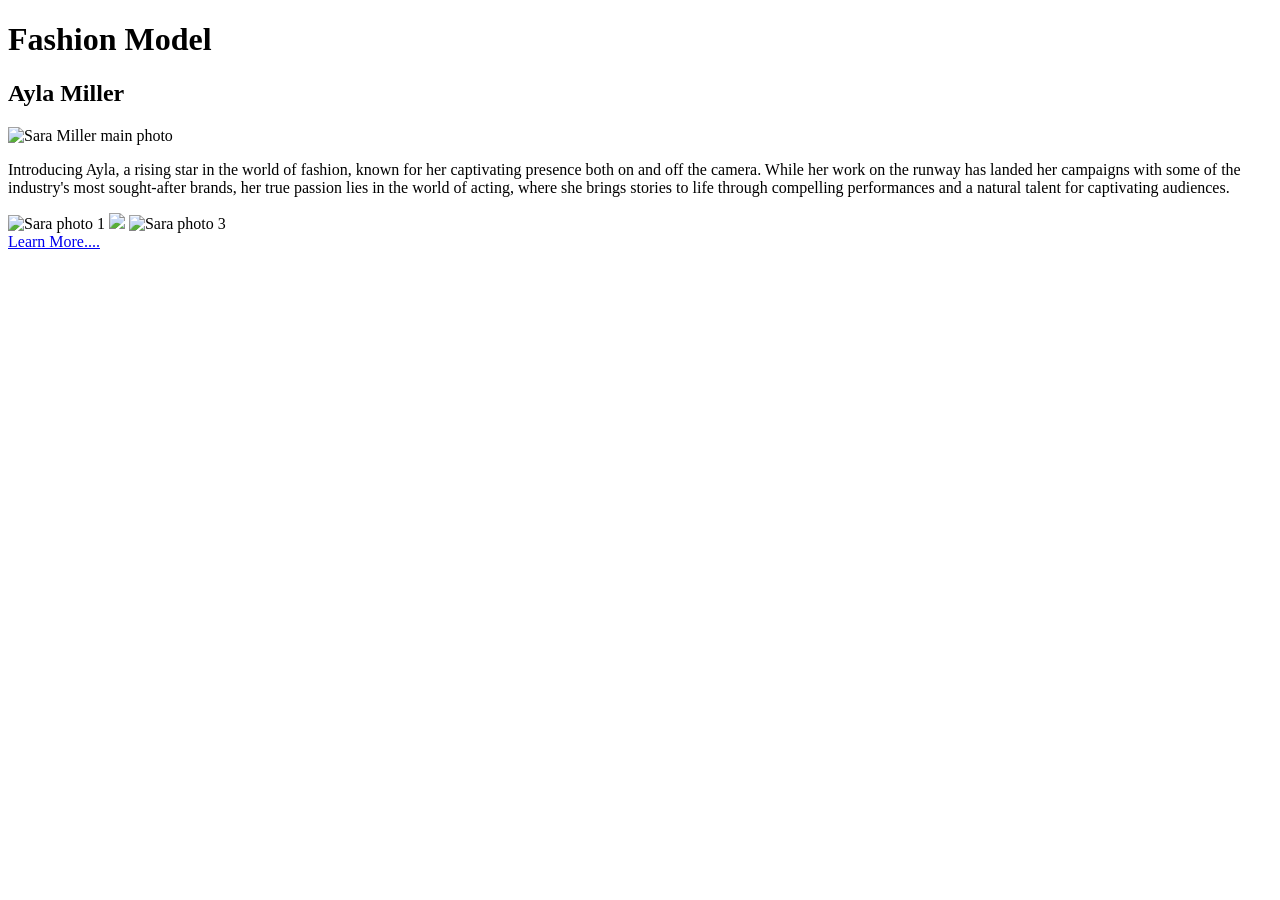
==== index.html @ 245ebf03 "Rename sit.html to index.html" ====
<!DOCTYPE html>
<html lang="en">
<head>
    <meta charset="UTF-8">
    <meta name="viewport" content="width=device-width, initial-scale=1.0">
    <title>Fashion Model-Ayla</title>
    <link rel="stylesheet" href="CSS/stylefsh.css">
</head>
<body>

    <h1>Fashion Model</h1>

    <div class="model">

        <h2>Ayla Miller</h2>

        <div class="image">
            <img src="img/download (18).jpg" alt="Sara Miller main photo">
        </div>

        <div class="fashion">
            <p>
                Introducing Ayla, a rising star in the world of fashion,
                known for her captivating presence both on and off the camera.
                While her work on the runway has landed her campaigns with some of the industry's most sought-after brands,
                her true passion lies in the world of acting, where she brings stories to life through compelling performances and a natural talent for captivating audiences.
            </p>

            <div class="photos">
                <img src="img/download (19).jpg" alt="Sara photo 1">
                <img src="img/madelyn cline for ‘i know what you did last summer’ press.jpg"Sara photo 2">
                <img src="img/madelyn cline icon.jpg" alt="Sara photo 3">
            </div>
            <a href="#">Learn More....</a>
        </div>

    </div>

</body>
</html>
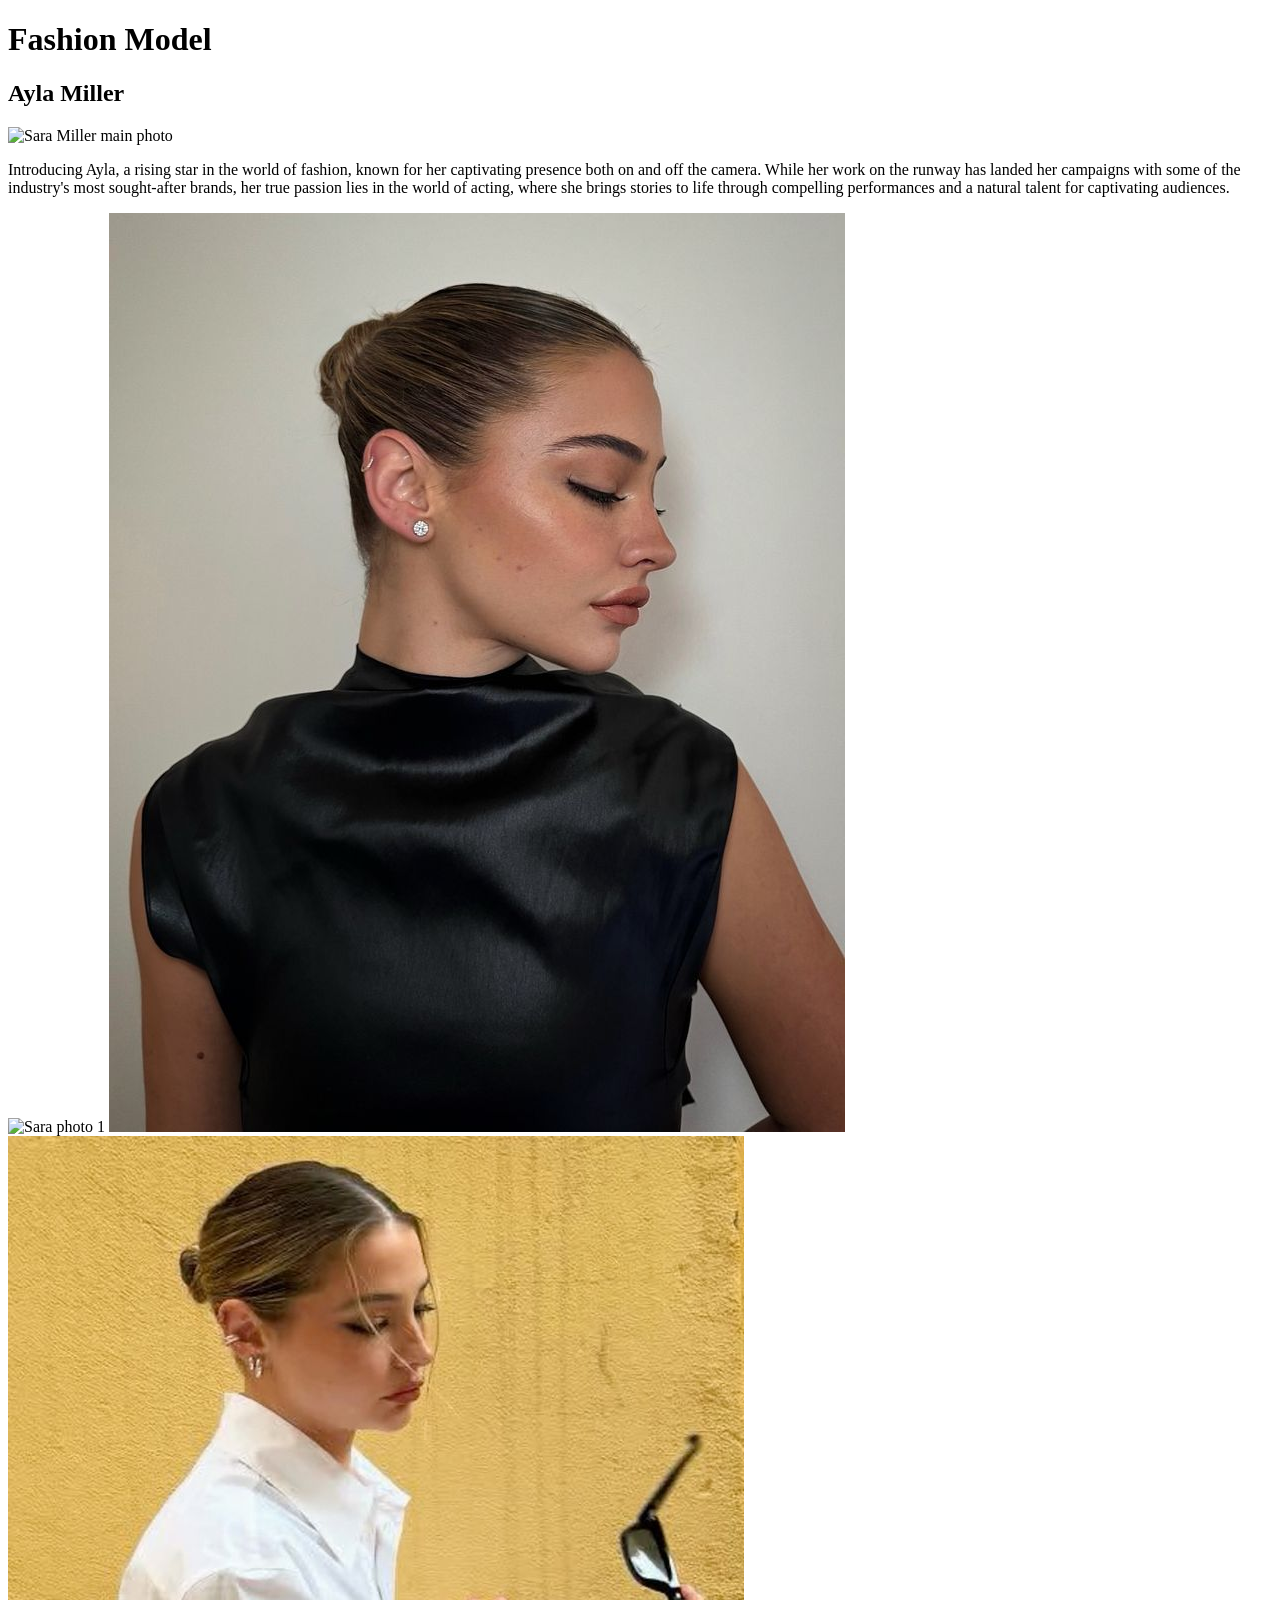
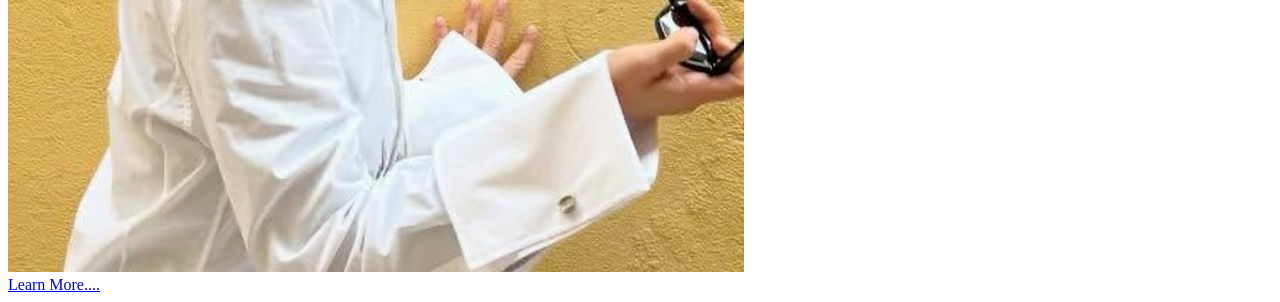
==== commit 8e78110f: "Update index.html" ====
--- a/index.html
+++ b/index.html
@@ -15,7 +15,7 @@
         <h2>Ayla Miller</h2>
 
         <div class="image">
-            <img src="img/download (18).jpg" alt="Sara Miller main photo">
+            <img src=./d18.jpg" alt="Sara Miller main photo">
         </div>
 
         <div class="fashion">
@@ -27,9 +27,9 @@
             </p>
 
             <div class="photos">
-                <img src="img/download (19).jpg" alt="Sara photo 1">
-                <img src="img/madelyn cline for ‘i know what you did last summer’ press.jpg"Sara photo 2">
-                <img src="img/madelyn cline icon.jpg" alt="Sara photo 3">
+                <img src="./d19.jpg" alt="Sara photo 1">
+                <img src="./d20">
+                <img src="./d21">
             </div>
             <a href="#">Learn More....</a>
         </div>
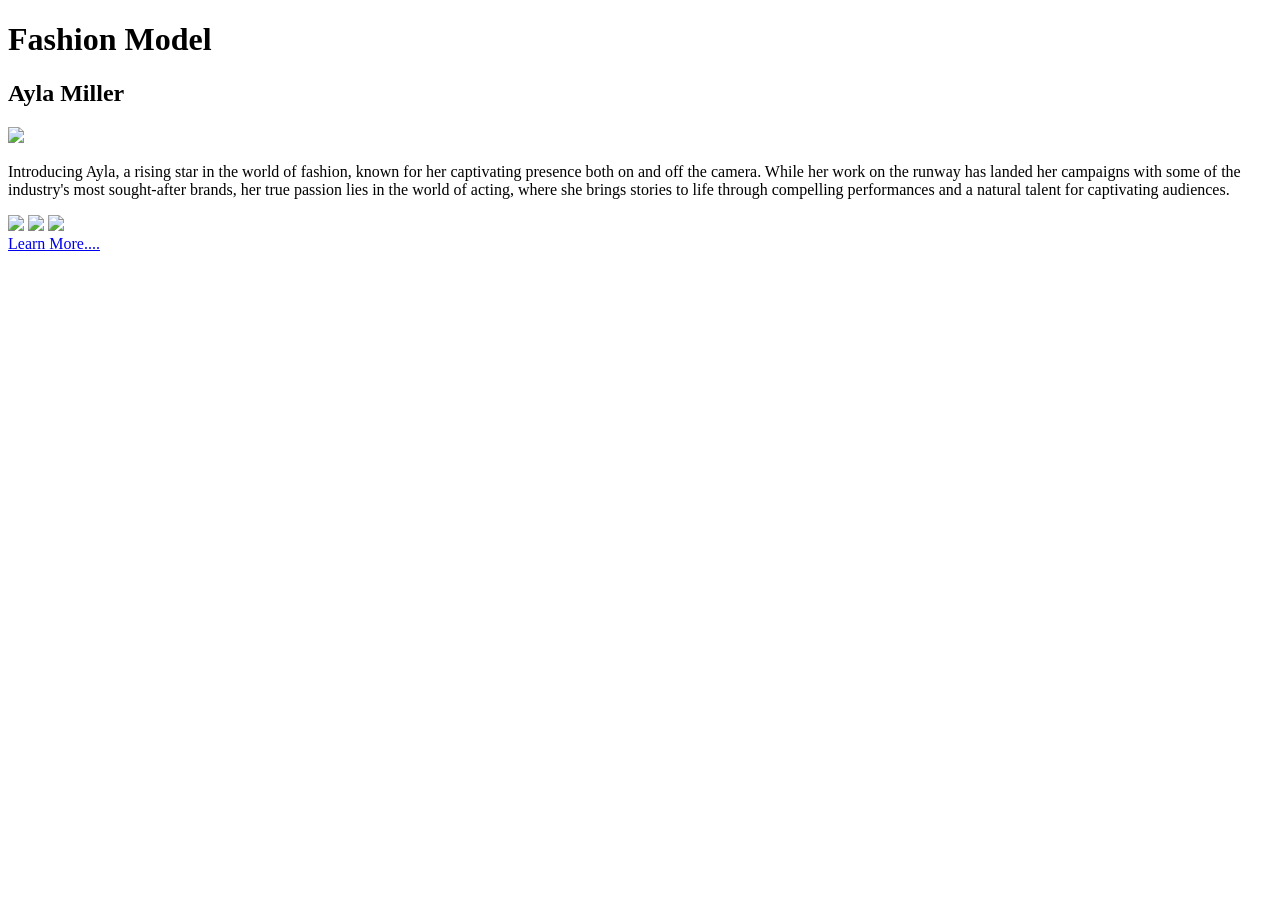
==== commit be5de8f6: "Update index.html" ====
--- a/index.html
+++ b/index.html
@@ -4,7 +4,7 @@
     <meta charset="UTF-8">
     <meta name="viewport" content="width=device-width, initial-scale=1.0">
     <title>Fashion Model-Ayla</title>
-    <link rel="stylesheet" href="CSS/stylefsh.css">
+    <link herf="CSS/stylefsh.css" rel=stylesheet>
 </head>
 <body>
 
@@ -15,7 +15,7 @@
         <h2>Ayla Miller</h2>
 
         <div class="image">
-            <img src=./d18.jpg" alt="Sara Miller main photo">
+            <img src="./d18.jpg">
         </div>
 
         <div class="fashion">
@@ -27,9 +27,9 @@
             </p>
 
             <div class="photos">
-                <img src="./d19.jpg" alt="Sara photo 1">
-                <img src="./d20">
-                <img src="./d21">
+                <img src="./d19.jpg">
+                <img src="./d20.jpg">
+                <img src="./d21.jpg">
             </div>
             <a href="#">Learn More....</a>
         </div>
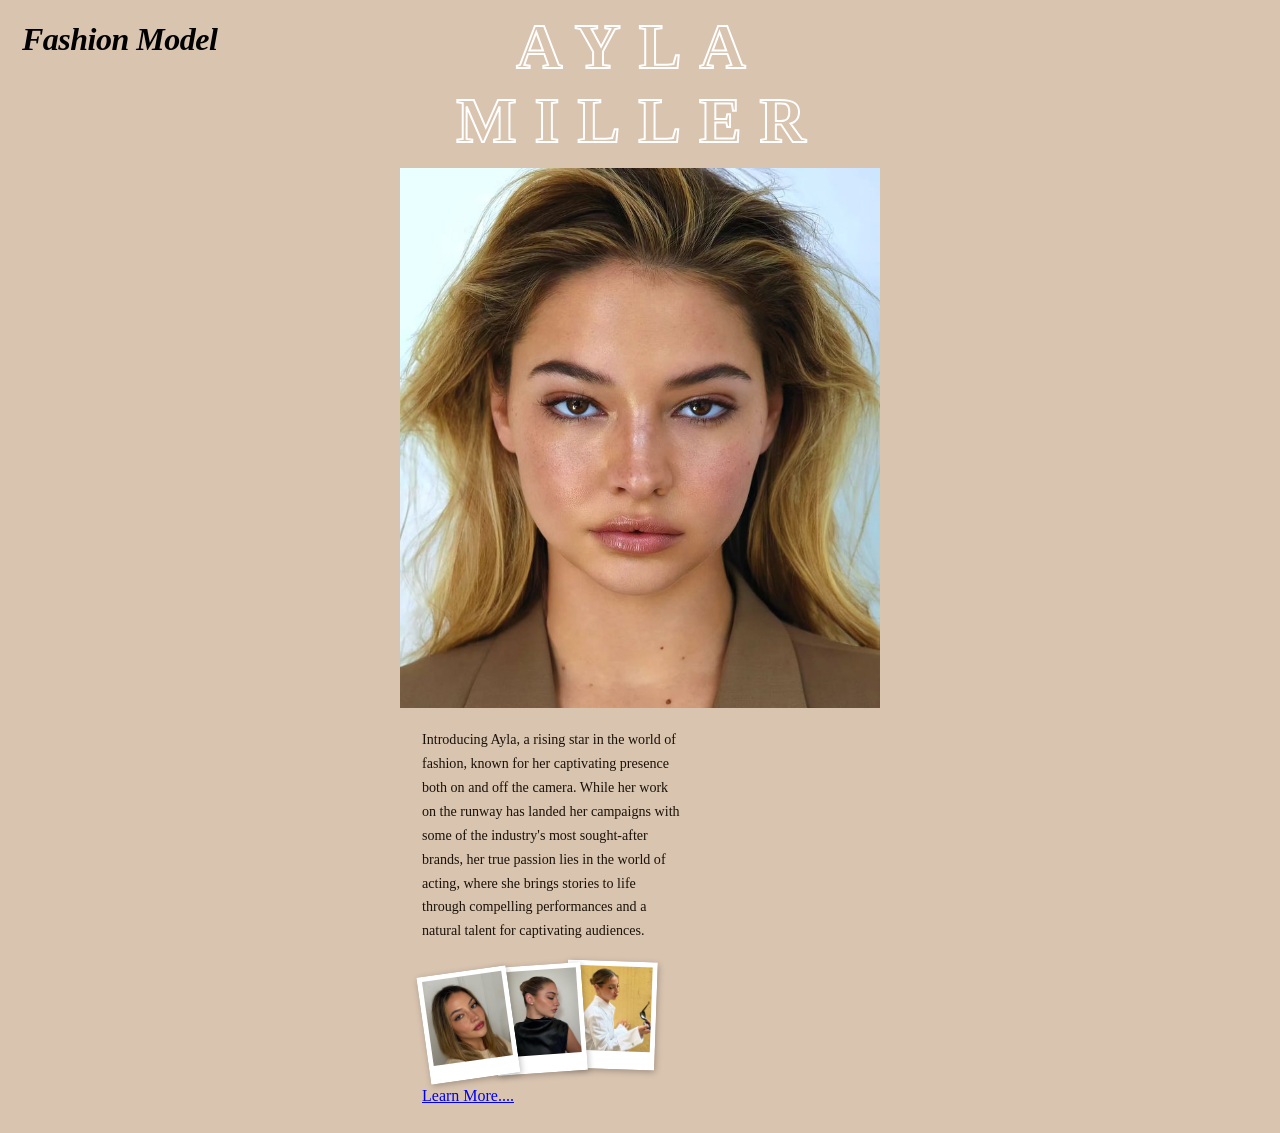
==== commit 7cd808e5: "Fix HTML syntax errors and update link attributes" ====
--- a/index.html
+++ b/index.html
@@ -4,7 +4,7 @@
     <meta charset="UTF-8">
     <meta name="viewport" content="width=device-width, initial-scale=1.0">
     <title>Fashion Model-Ayla</title>
-    <link herf="CSS/stylefsh.css" rel=stylesheet>
+    <link rel="stylesheet" href="stylefsh.css">
 </head>
 <body>
 
--- a/stylefsh.css
+++ b/stylefsh.css
@@ -0,0 +1,132 @@
+@import url('https://fonts.googleapis.com/css2?family=Playfair+Display:ital,wght@0,400;0,900;1,400;1,700&family=EB+Garamond:ital,wght@0,400;1,400&display=swap');
+
+* {
+    margin: 0;
+    padding: 0;
+    box-sizing: border-box;
+}
+
+body {
+    background-color: #d9c4b0;
+    font-family: 'EB Garamond', serif;
+    min-height: 100vh;
+    display: flex;
+    justify-content: center;
+}
+
+/* ── FASHION MODEL h1 ── */
+h1 {
+    position: absolute;
+    top: 22px;
+    left: 22px;
+    z-index: 10;
+    font-family:'Times New Roman', Times, serif;
+    font-style:italic;
+    font-size: 2rem;
+    color: #000000;
+    line-height: 1.1;
+    letter-spacing: -0.5px;
+}
+
+/* ── CONTAINER ── */
+.model {
+    position: relative;
+    width: 480px;
+    min-height: 100vh;
+    overflow: hidden;
+    background-color: #d9c4b0;
+    display: flex;
+    flex-direction: column;
+}
+
+/* ── SARA MILLER h2 — فاصل في الوسط ── */
+h2 {
+    width: 100%;
+    text-align: center;
+    font-family:Georgia, 'Times New Roman', Times, serif;
+    font-weight: 900;
+    font-size: 4rem;
+    color: transparent;
+    -webkit-text-stroke: 2px white;
+    letter-spacing: 18px;
+    text-transform: uppercase;
+    padding: 10px 0;
+    z-index: 10;
+    background-color: #d9c4b0;
+    flex-shrink: 0;
+}
+
+/* ── MAIN IMAGE — يسار ── */
+.image {
+    width: 100%;
+    height: 60vh;
+    flex-shrink: 0;
+}
+
+.image img {
+    width: 100%;
+    height: 100%;
+    object-fit: cover;
+    object-position: center 15%;
+}
+
+/* ── BOTTOM SECTION ── */
+.fashion {
+    width: 100%;
+    flex: 1;
+    display: flex;
+    flex-direction: column;
+    justify-content: center;
+    padding: 20px 22px 28px 22px;
+    gap: 18px;
+    background-color: #d9c4b0;
+}
+
+/* ── BIO TEXT ── */
+.fashion p {
+    font-family:Georgia, 'Times New Roman', Times, serif;
+    font-size: 0.88rem;
+    color: #1a1209;
+    line-height: 1.7;
+    max-width: 260px;
+}
+
+/* ── POLAROID PHOTOS ── */
+.photos {
+    display: flex;
+    align-items: flex-end;
+    gap: 0;
+}
+
+.photos img {
+    width: 90px;
+    height: 108px;
+    object-fit: cover;
+    object-position: center 10%;
+    background: white;
+    padding: 5px 5px 18px 5px;
+    box-shadow: 1px 2px 6px rgba(0, 0, 0, 0.25);
+    transition: transform 0.3s ease;
+}
+
+.photos img:nth-child(1) {
+    transform: rotate(-8deg) translateY(10px);
+    z-index: 3;
+}
+
+.photos img:nth-child(2) {
+    transform: rotate(-4deg) translateY(4px);
+    z-index: 2;
+    margin-left: -18px;
+}
+
+.photos img:nth-child(3) {
+    transform: rotate(2deg);
+    z-index: 1;
+    margin-left: -18px;
+}
+
+.photos img:hover {
+    transform: rotate(0deg) scale(1.08) !important;
+    z-index: 20;
+}
